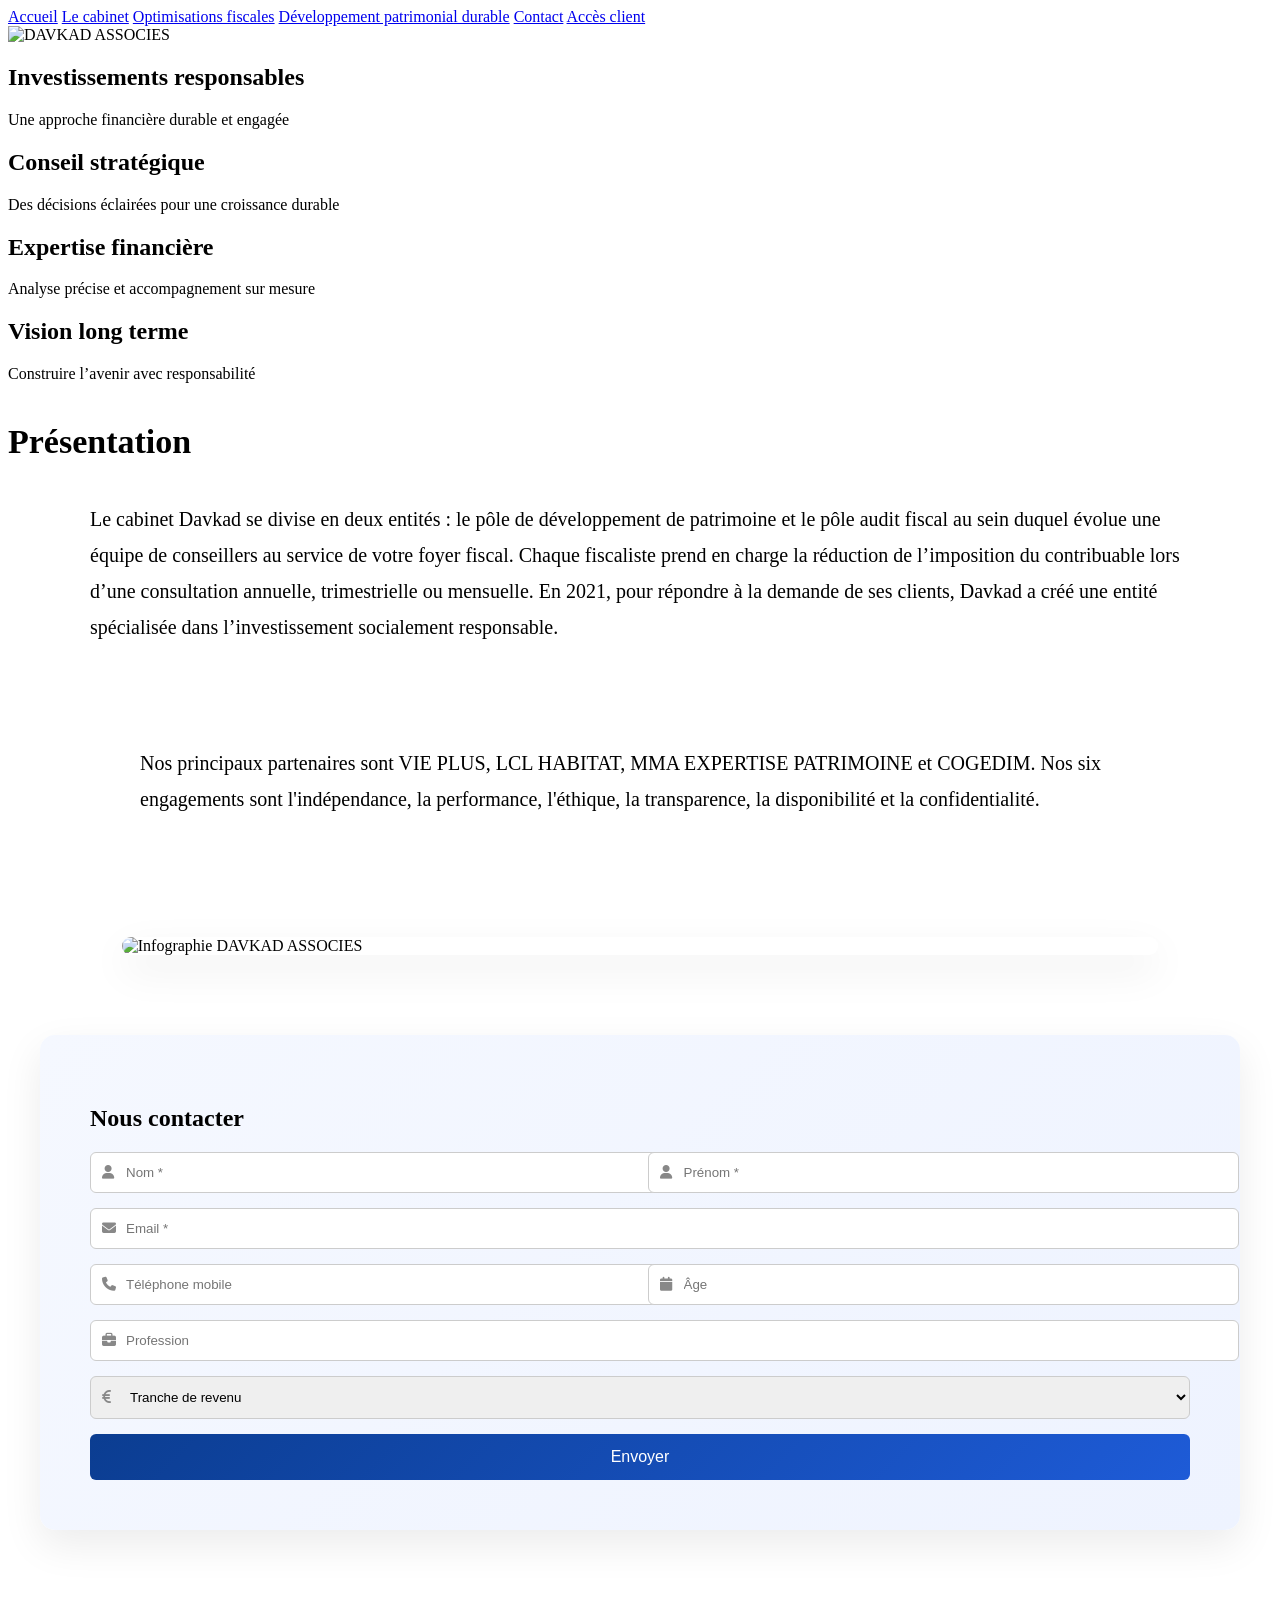
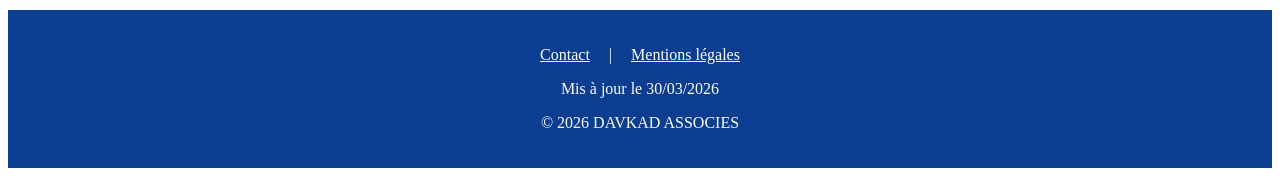
==== index.html @ 510f0076 "Create index.html" ====
<!DOCTYPE html>
<html lang="fr">
<head>
<meta charset="UTF-8">
<meta name="viewport" content="width=device-width, initial-scale=1.0">
<title>DAVKAD ASSOCIES</title>

<link rel="stylesheet" href="style.css">

<style>

/* POPUP */
.popup {
  position: fixed;
  top: 0;
  left: 0;
  width: 100%;
  height: 100%;
  background: rgba(0,0,0,0.6);
  display: none;
  justify-content: center;
  align-items: center;
  z-index: 999;
}

.popup.active {
  display: flex;
}

.popup-content {
  background: white;
  padding: 30px;
  border-radius: 10px;
  width: 90%;
  max-width: 600px;
  position: relative;
  animation: fadeIn 0.4s ease;
}

@keyframes fadeIn {
  from {opacity:0; transform: translateY(30px);}
  to {opacity:1; transform: translateY(0);}
}

.close-btn {
  position: absolute;
  top: 10px;
  right: 15px;
  font-size: 20px;
  cursor: pointer;
}

/* FORMULAIRE GRID */
.contact-form {
  display: grid;
  grid-template-columns: 1fr 1fr;
  gap: 15px;
}

/* INPUT AVEC ICÔNES */
.input-group {
  position: relative;
}

.input-group i {
  position: absolute;
  left: 12px;
  top: 50%;
  transform: translateY(-50%);
  color: #888;
  font-size: 14px;
}

.input-group input,
.input-group select {
  width: 100%;
  padding: 12px 12px 12px 35px;
  border: 1px solid #ccc;
  border-radius: 6px;
  transition: all 0.3s ease;
}

/* ANIMATION FOCUS */
.input-group input:focus,
.input-group select:focus {
  border-color: #0b3d91;
  box-shadow: 0 0 0 3px rgba(11,61,145,0.1);
  outline: none;
}

/* PLEINE LARGEUR */
.full {
  grid-column: span 2;
}

/* BOUTON PREMIUM */
.contact-form button {
  grid-column: span 2;
  padding: 14px;
  background: linear-gradient(135deg, #0b3d91, #1e5bd7);
  color: white;
  border: none;
  border-radius: 6px;
  cursor: pointer;
  font-size: 16px;
  transition: all 0.3s ease;
}

.contact-form button:hover {
  transform: translateY(-2px);
  box-shadow: 0 8px 20px rgba(0,0,0,0.15);
}

/* CARTE + FOND DEGRADE */
.contact-scroll {
  opacity: 0;
  transform: translateY(50px);
  transition: all 1s ease;
  width: 90%;
  max-width: 1100px;
  margin: 80px auto;
  padding: 50px;
  border-radius: 15px;

  background: linear-gradient(135deg, #f5f8ff, #eef3ff);
  box-shadow: 0 15px 40px rgba(0,0,0,0.08);
}

.contact-scroll.visible {
  opacity: 1;
  transform: translateY(0);
}

/* PRESENTATION */
.presentation {
  font-size: 20px;
  line-height: 1.8;
}

.presentation h2 {
  font-size: 34px;
}

.presentation p {
  max-width: 1100px;
  margin: 0 auto;
}

/* SECOND CADRE */
.presentation-secondaire {
  background: rgba(255,255,255,0.95);
  margin: 30px auto;
  padding: 50px 40px;
  max-width: 1000px;
  border-radius: 12px;
  font-size: 20px;
  line-height: 1.8;
}

/* INFOGRAPHIE */
.infographie {
  width: 82%;
  max-width: 1050px;
  margin: 50px auto 20px auto;
}

.infographie img {
  width: 100%;
  border-radius: 18px;
  box-shadow: 0 15px 40px rgba(0,0,0,0.08);
  display: block;
}

/* RESPONSIVE */
@media (max-width: 768px) {

  .contact-form {
    grid-template-columns: 1fr;
  }

  .full {
    grid-column: span 1;
  }

}

</style>

<link rel="stylesheet" href="https://cdnjs.cloudflare.com/ajax/libs/font-awesome/6.5.0/css/all.min.css">

</head>

<body>

<header>

  <nav>
    <a href="index.html">Accueil</a>
    <a href="cabinet.html">Le cabinet</a>
    <a href="optimisations.html">Optimisations fiscales</a>
    <a href="patrimoine.html">Développement patrimonial durable</a>
    <a href="#contact-formulaire">Contact</a>
    <a href="client.html">Accès client</a>
  </nav>

  <div class="logo">
    <img src="images/logo.png" alt="DAVKAD ASSOCIES">
  </div>

</header>

<!-- SLIDER -->
<section class="slider">

  <div class="slide slide1 active">
    <div class="content">
      <h1>Investissements responsables</h1>
      <p>Une approche financière durable et engagée</p>
    </div>
  </div>

  <div class="slide slide2">
    <div class="content">
      <h1>Conseil stratégique</h1>
      <p>Des décisions éclairées pour une croissance durable</p>
    </div>
  </div>

  <div class="slide slide3">
    <div class="content">
      <h1>Expertise financière</h1>
      <p>Analyse précise et accompagnement sur mesure</p>
    </div>
  </div>

  <div class="slide slide4">
    <div class="content">
      <h1>Vision long terme</h1>
      <p>Construire l’avenir avec responsabilité</p>
    </div>
  </div>

</section>

<!-- PRESENTATION -->
<section class="section presentation">

  <h2>Présentation</h2>

  <p>
    Le cabinet Davkad se divise en deux entités : le pôle de développement de patrimoine et le pôle audit fiscal au sein duquel évolue une équipe de conseillers au service de votre foyer fiscal. Chaque fiscaliste prend en charge la réduction de l’imposition du contribuable lors d’une consultation annuelle, trimestrielle ou mensuelle. En 2021, pour répondre à la demande de ses clients, Davkad a créé une entité spécialisée dans l’investissement socialement responsable.
  </p>

</section>

<!-- SECOND CADRE -->
<section class="presentation-secondaire">

  <p>
    Nos principaux partenaires sont VIE PLUS, LCL HABITAT, MMA EXPERTISE PATRIMOINE et COGEDIM.
    Nos six engagements sont l'indépendance, la performance, l'éthique, la transparence, la disponibilité et la confidentialité.
  </p>

</section>

<!-- INFOGRAPHIE -->
<section class="infographie">
  <img src="images/infographie-davkad.png" alt="Infographie DAVKAD ASSOCIES">
</section>

<!-- FORMULAIRE -->
<section class="contact-scroll" id="contact-formulaire">

  <h2>Nous contacter</h2>

  <form class="contact-form" action="https://formspree.io/f/TON_ID" method="POST">

    <div class="input-group">
      <i class="fa fa-user"></i>
      <input type="text" name="nom" placeholder="Nom *" required>
    </div>

    <div class="input-group">
      <i class="fa fa-user"></i>
      <input type="text" name="prenom" placeholder="Prénom *" required>
    </div>

    <div class="input-group full">
      <i class="fa fa-envelope"></i>
      <input type="email" name="email" placeholder="Email *" required>
    </div>

    <div class="input-group">
      <i class="fa fa-phone"></i>
      <input type="tel" name="telephone" placeholder="Téléphone mobile">
    </div>

    <div class="input-group">
      <i class="fa fa-calendar"></i>
      <input type="number" name="age" placeholder="Âge">
    </div>

    <div class="input-group full">
      <i class="fa fa-briefcase"></i>
      <input type="text" name="profession" placeholder="Profession">
    </div>

    <div class="input-group full">
      <i class="fa fa-euro-sign"></i>

      <select name="revenu">
        <option value="">Tranche de revenu</option>
        <option>0 à 30 000 € par an</option>
        <option>30 001 à 50 000 € par an</option>
        <option>50 001 à 80 000 € par an</option>
        <option>Plus de 80 000 € par an</option>
      </select>
    </div>

    <button type="submit">Envoyer</button>

  </form>

</section>

<!-- POPUP -->
<div class="popup" id="contactPopup">

  <div class="popup-content">

    <span class="close-btn" onclick="closePopup()">&times;</span>

    <h2>Nous contacter</h2>

    <form class="contact-form" action="https://formspree.io/f/TON_ID" method="POST">
    </form>

  </div>

</div>

<footer style="background: #0b3d91; color: white; padding: 20px; text-align: center;">

  <p>
    <a href="#contact-formulaire" style="color:white; margin: 0 15px;">Contact</a>
    |
    <a href="mentions.html" style="color:white; margin: 0 15px;">Mentions légales</a>
  </p>

  <p>Mis à jour le 30/03/2026</p>

  <p>© 2026 DAVKAD ASSOCIES</p>

</footer>

<script>

document.addEventListener("DOMContentLoaded", function () {

  let index = 0;
  const slides = document.querySelectorAll(".slide");

  function showSlide() {

    slides.forEach(slide => slide.classList.remove("active"));

    index = (index + 1) % slides.length;

    slides[index].classList.add("active");
  }

  setInterval(showSlide, 5000);

  const section = document.querySelector(".contact-scroll");

  function reveal() {

    const trigger = window.innerHeight * 0.85;
    const top = section.getBoundingClientRect().top;

    if (top < trigger) {
      section.classList.add("visible");
    }
  }

  window.addEventListener("scroll", reveal);

  reveal();

});

function openPopup() {
  document.getElementById("contactPopup").classList.add("active");
}

function closePopup() {
  document.getElementById("contactPopup").classList.remove("active");
}

window.onclick = function(e) {

  const popup = document.getElementById("contactPopup");

  if (e.target === popup) {
    popup.classList.remove("active");
  }
}

</script>

</body>
</html>
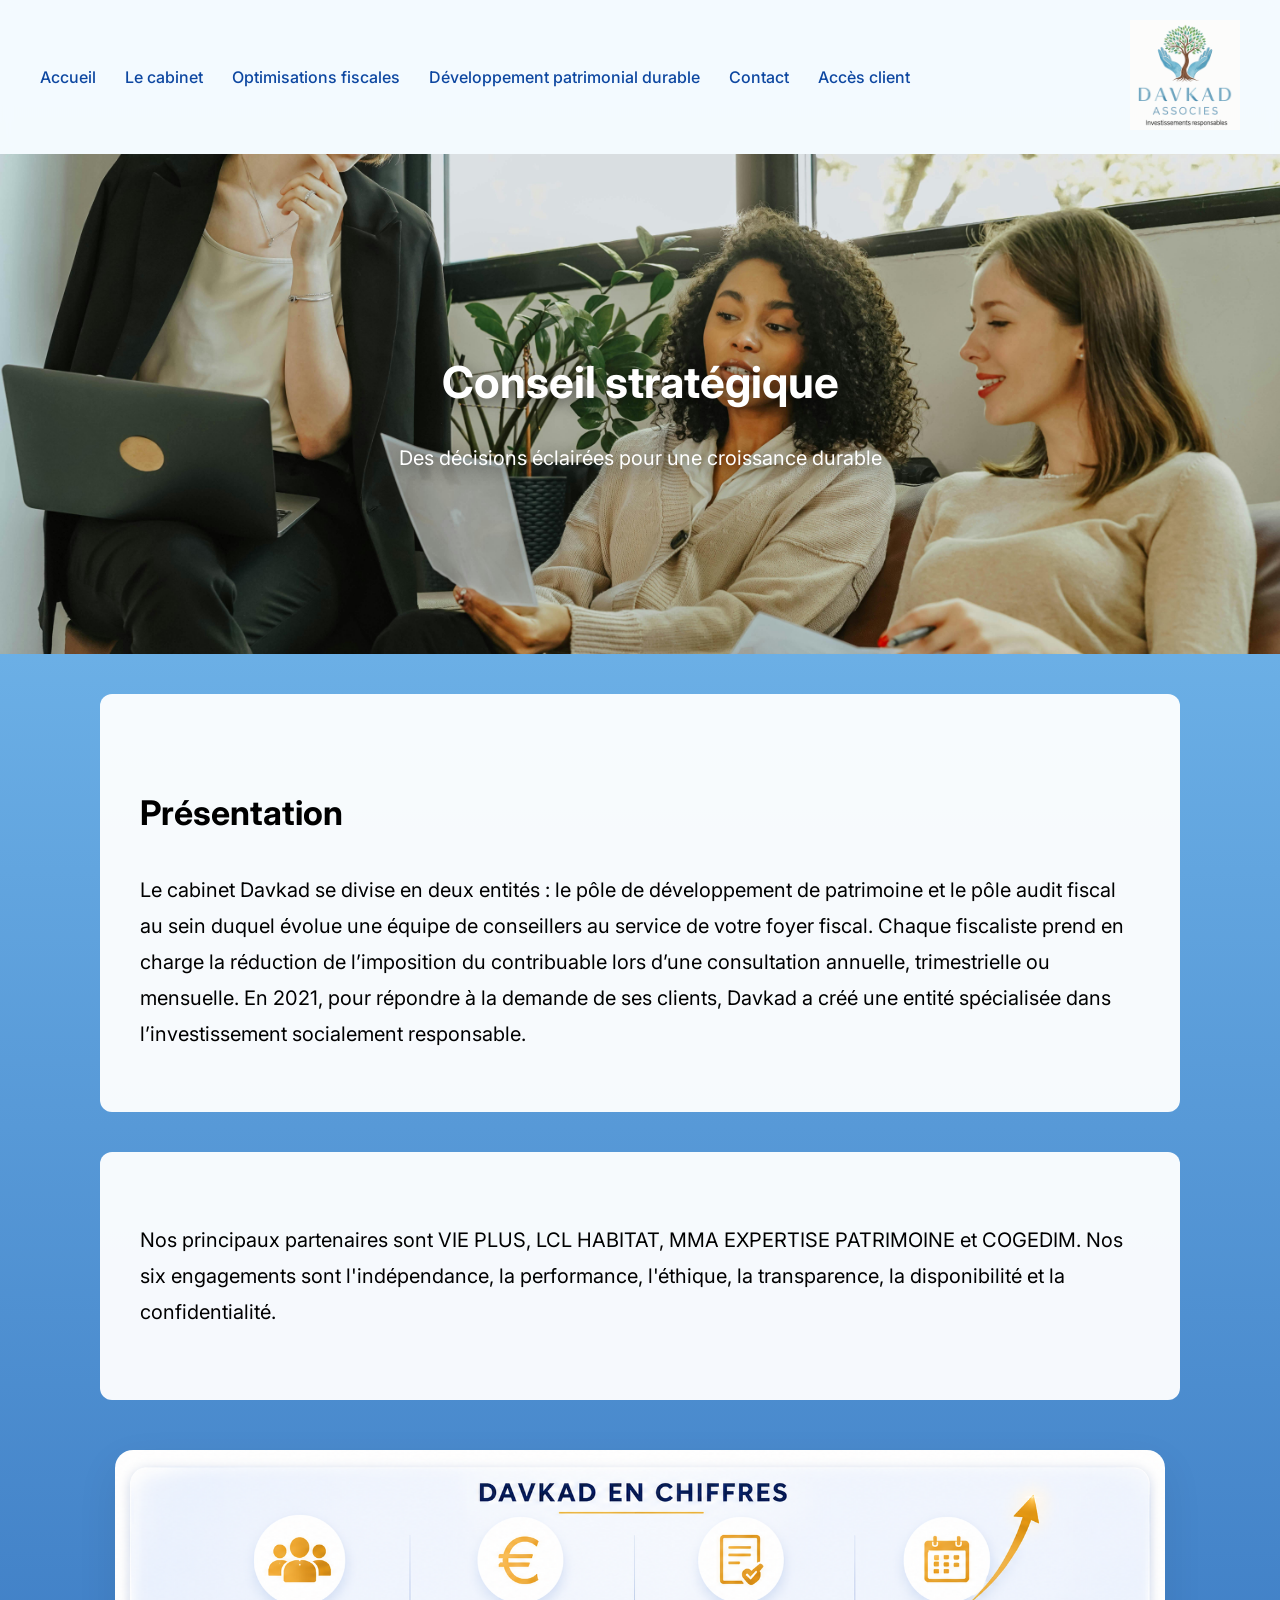
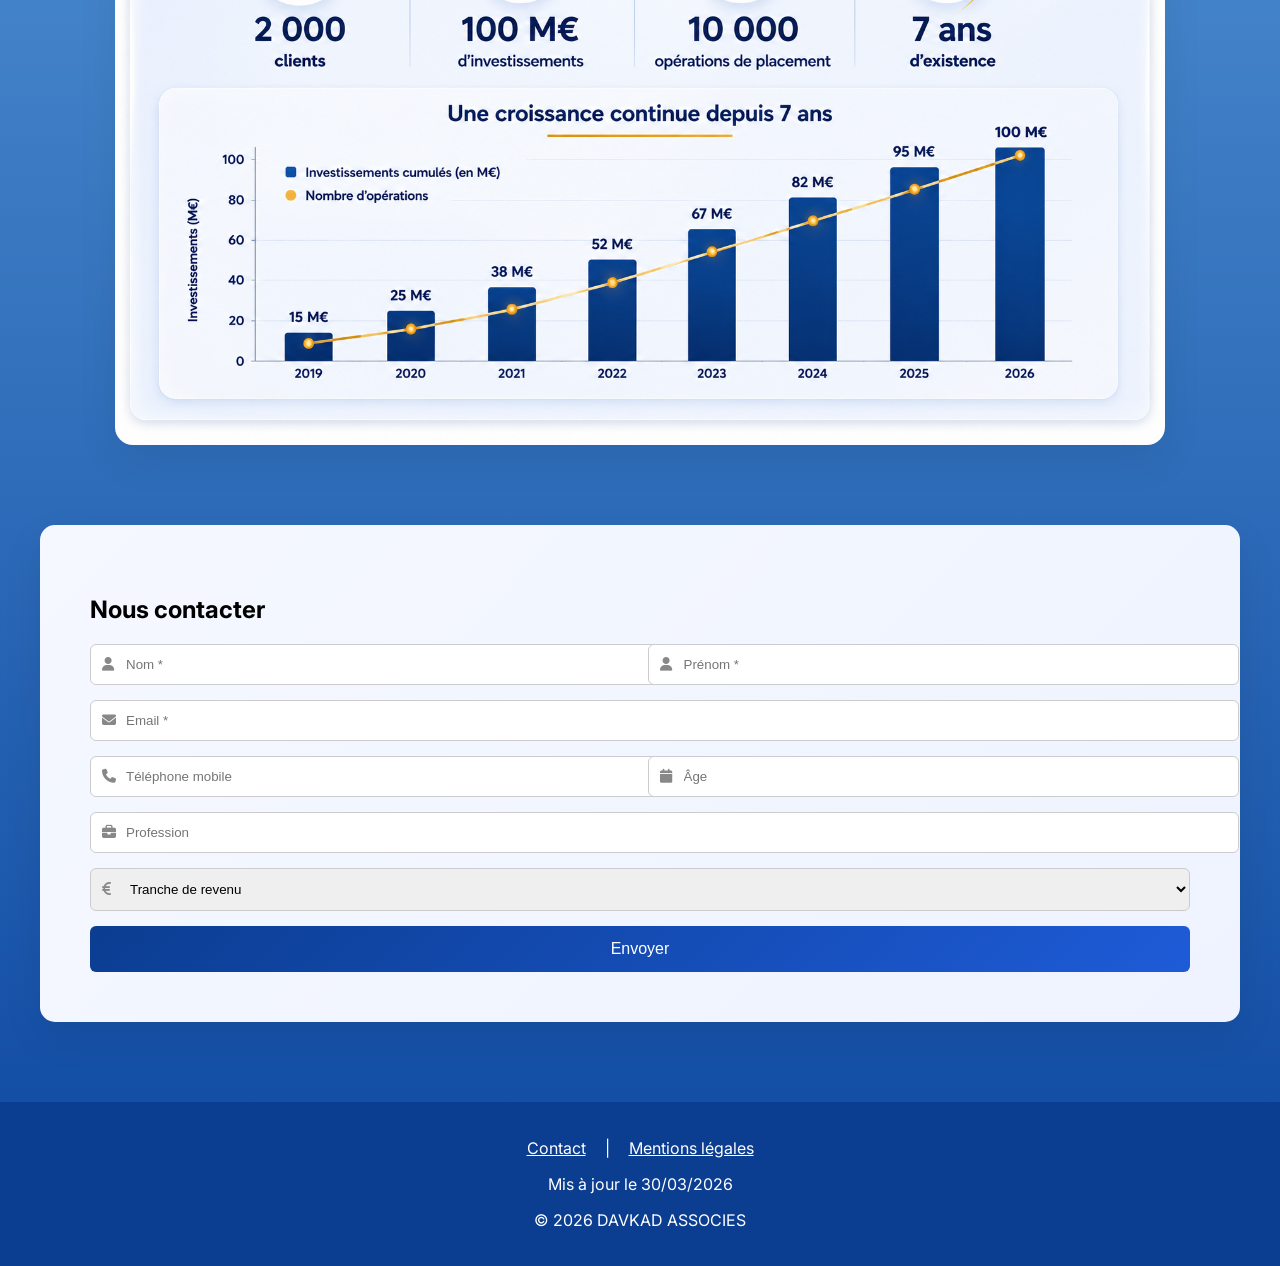
==== commit 6f0047c4: "Add files via upload" ====
--- a/index.html
+++ b/index.html
@@ -273,7 +273,7 @@
 
   <h2>Nous contacter</h2>
 
-  <form class="contact-form" action="https://formspree.io/f/TON_ID" method="POST">
+  <form class="contact-form" action="https://formspree.io/f/mjglylrj" method="POST">
 
     <div class="input-group">
       <i class="fa fa-user"></i>
@@ -332,7 +332,7 @@
 
     <h2>Nous contacter</h2>
 
-    <form class="contact-form" action="https://formspree.io/f/TON_ID" method="POST">
+    <form class="contact-form" action="https://formspree.io/f/mjglylrj" method="POST">
     </form>
 
   </div>
@@ -409,4 +409,4 @@
 </script>
 
 </body>
-</html>
+</html>
--- a/style.css
+++ b/style.css
@@ -0,0 +1,131 @@
+@import url('https://fonts.googleapis.com/css2?family=Inter:wght@300;400;600&display=swap');
+
+/* BASE */
+body {
+  margin: 0;
+  font-family: 'Inter', sans-serif;
+
+  /* 🔥 NOUVEAU FOND GLOBAL */
+  background: linear-gradient(to bottom, #87CEFA, #0d47a1);
+}
+
+/* HEADER */
+header {
+  background: rgba(255,255,255,0.9);
+  padding: 20px 40px;
+  display: flex;
+  justify-content: space-between;
+  align-items: center;
+  backdrop-filter: blur(6px);
+}
+
+nav a {
+  color: #0d47a1;
+  margin-right: 25px;
+  text-decoration: none;
+  font-weight: 500;
+}
+
+.logo img {
+  height: 110px;
+}
+
+/* SLIDER */
+.slider {
+  position: relative;
+  height: 500px;
+  overflow: hidden;
+}
+
+/* SLIDES */
+.slide {
+  position: absolute;
+  width: 100%;
+  height: 100%;
+  top: 0;
+  left: 0;
+
+  display: flex;
+  justify-content: center;
+  align-items: center;
+
+  color: white;
+
+  opacity: 0;
+  transition: opacity 1.2s ease-in-out;
+}
+
+.slide.active {
+  opacity: 1;
+}
+
+/* IMAGES */
+.slide1 { background-image: url("images/slide1.jpg"); }
+.slide2 { background-image: url("images/slide2.jpg"); }
+.slide3 { background-image: url("images/slide3.jpg"); }
+.slide4 { background-image: url("images/slide4.jpg"); }
+
+/* COMMUN */
+.slide1,
+.slide2,
+.slide3,
+.slide4 {
+  background-size: cover;
+  background-position: center;
+  animation: zoom 10s ease-in-out infinite alternate;
+}
+
+/* ZOOM */
+@keyframes zoom {
+  from { transform: scale(1); }
+  to { transform: scale(1.1); }
+}
+
+/* TEXTE */
+.content {
+  text-align: center;
+  animation: fadeUp 1.2s ease;
+}
+
+.content h1,
+.content p {
+  text-shadow: 0 4px 15px rgba(0,0,0,0.6);
+}
+
+.content h1 {
+  font-size: 44px;
+}
+
+.content p {
+  font-size: 20px;
+}
+
+/* ANIMATION TEXTE */
+@keyframes fadeUp {
+  from {
+    opacity: 0;
+    transform: translateY(20px);
+  }
+  to {
+    opacity: 1;
+    transform: translateY(0);
+  }
+}
+
+/* SECTION */
+.section {
+  background: rgba(255,255,255,0.95);
+  margin: 40px auto;
+  padding: 60px 40px;
+  max-width: 1000px;
+  border-radius: 12px;
+}
+
+/* FOOTER */
+footer {
+  background: rgba(13,71,161,0.9);
+  color: white;
+  text-align: center;
+  padding: 20px;
+  margin-top: 40px;
+}
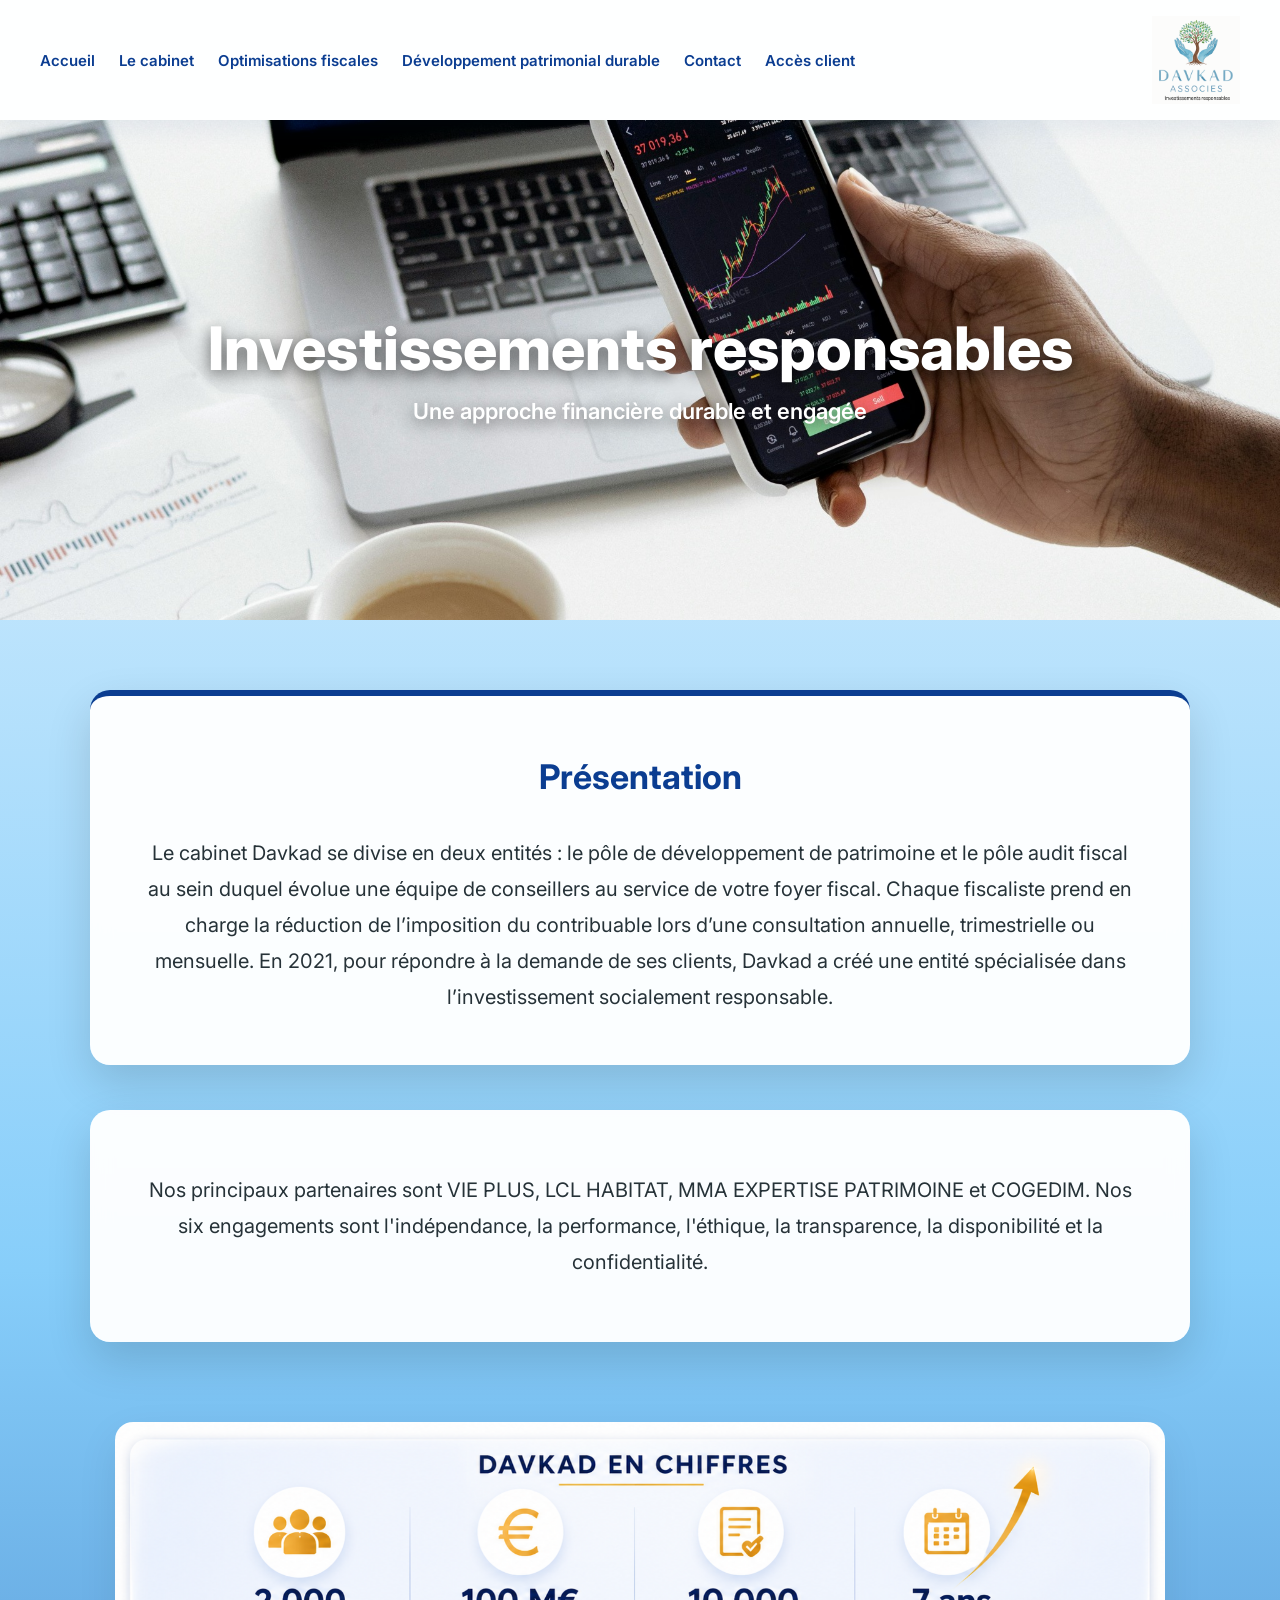
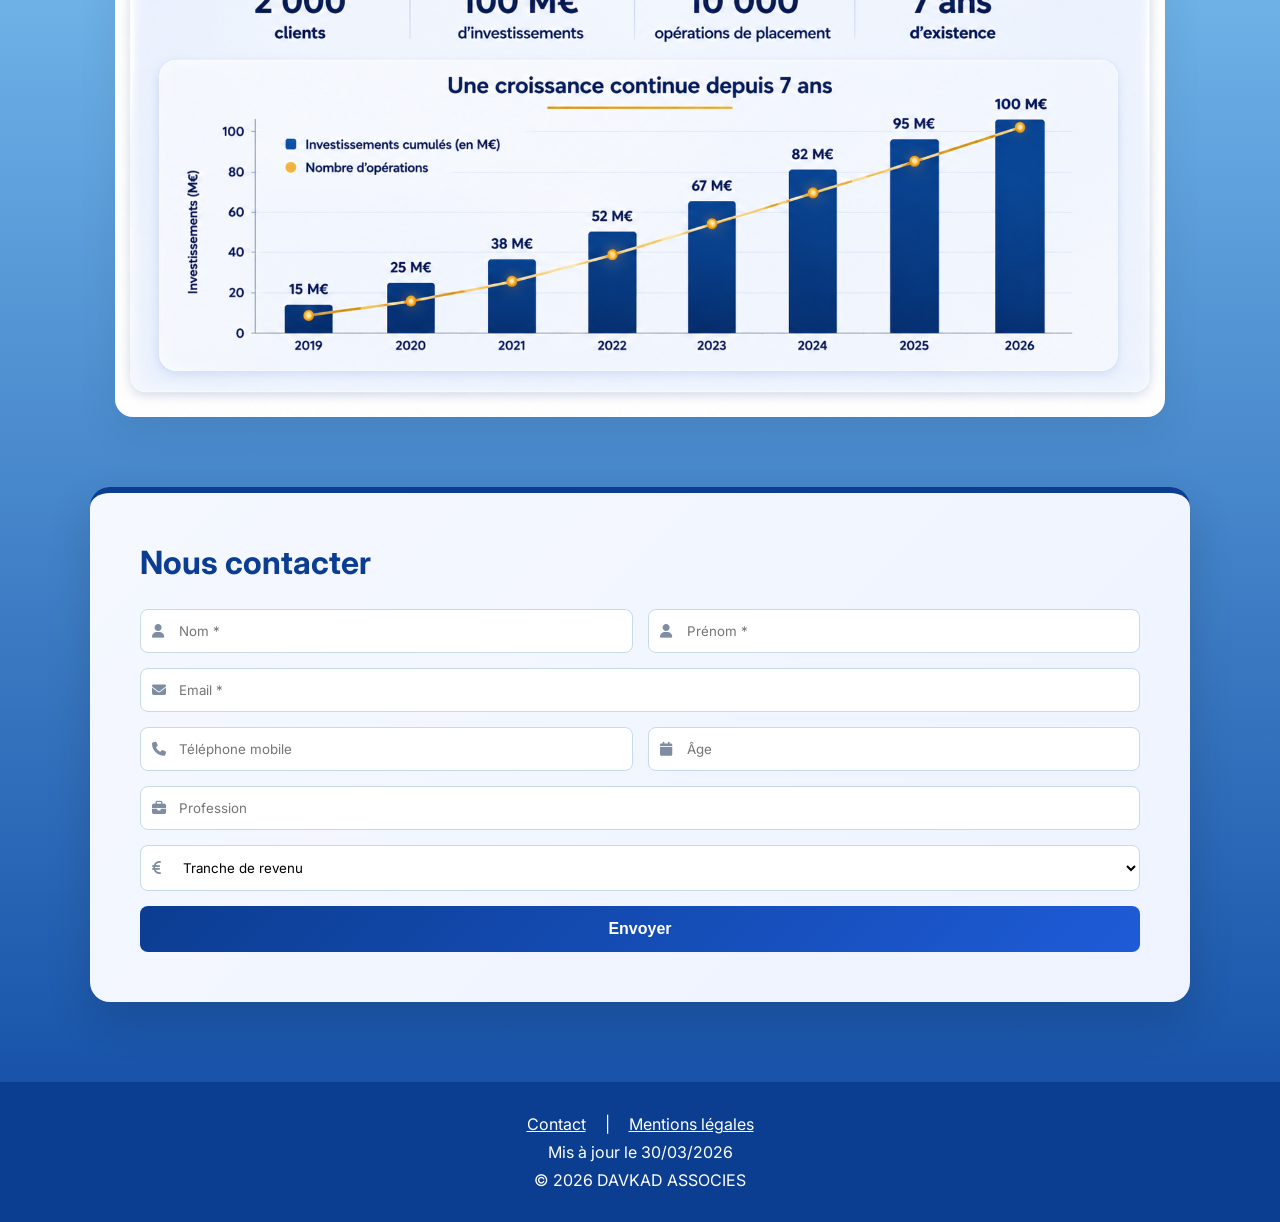
==== commit 04109400: "Add files via upload" ====
--- a/index.html
+++ b/index.html
@@ -3,410 +3,80 @@
 <head>
 <meta charset="UTF-8">
 <meta name="viewport" content="width=device-width, initial-scale=1.0">
-<title>DAVKAD ASSOCIES</title>
-
+<title>DAVKAD ASSOCIES - Investissements responsables</title>
+<meta name="description" content="DAVKAD ASSOCIES accompagne les foyers dans le développement patrimonial durable, les optimisations fiscales et les investissements responsables.">
+<meta name="robots" content="index, follow">
+<meta name="author" content="DAVKAD ASSOCIES">
+<link rel="canonical" href="https://www.davkad.fr/">
+<link rel="icon" type="image/png" href="images/logo.png">
+<meta property="og:type" content="website">
+<meta property="og:locale" content="fr_FR">
+<meta property="og:site_name" content="DAVKAD ASSOCIES">
+<meta property="og:title" content="DAVKAD ASSOCIES - Investissements responsables">
+<meta property="og:description" content="DAVKAD ASSOCIES accompagne les foyers dans le développement patrimonial durable, les optimisations fiscales et les investissements responsables.">
+<meta property="og:image" content="https://www.davkad.fr/images/logo.png">
+<meta property="og:url" content="https://www.davkad.fr/">
+<meta name="twitter:card" content="summary_large_image">
+<link rel="preconnect" href="https://fonts.googleapis.com">
+<link rel="preconnect" href="https://fonts.gstatic.com" crossorigin>
 <link rel="stylesheet" href="style.css">
-
-<style>
-
-/* POPUP */
-.popup {
-  position: fixed;
-  top: 0;
-  left: 0;
-  width: 100%;
-  height: 100%;
-  background: rgba(0,0,0,0.6);
-  display: none;
-  justify-content: center;
-  align-items: center;
-  z-index: 999;
-}
-
-.popup.active {
-  display: flex;
-}
-
-.popup-content {
-  background: white;
-  padding: 30px;
-  border-radius: 10px;
-  width: 90%;
-  max-width: 600px;
-  position: relative;
-  animation: fadeIn 0.4s ease;
-}
-
-@keyframes fadeIn {
-  from {opacity:0; transform: translateY(30px);}
-  to {opacity:1; transform: translateY(0);}
-}
-
-.close-btn {
-  position: absolute;
-  top: 10px;
-  right: 15px;
-  font-size: 20px;
-  cursor: pointer;
-}
-
-/* FORMULAIRE GRID */
-.contact-form {
-  display: grid;
-  grid-template-columns: 1fr 1fr;
-  gap: 15px;
-}
-
-/* INPUT AVEC ICÔNES */
-.input-group {
-  position: relative;
-}
-
-.input-group i {
-  position: absolute;
-  left: 12px;
-  top: 50%;
-  transform: translateY(-50%);
-  color: #888;
-  font-size: 14px;
-}
-
-.input-group input,
-.input-group select {
-  width: 100%;
-  padding: 12px 12px 12px 35px;
-  border: 1px solid #ccc;
-  border-radius: 6px;
-  transition: all 0.3s ease;
-}
-
-/* ANIMATION FOCUS */
-.input-group input:focus,
-.input-group select:focus {
-  border-color: #0b3d91;
-  box-shadow: 0 0 0 3px rgba(11,61,145,0.1);
-  outline: none;
-}
-
-/* PLEINE LARGEUR */
-.full {
-  grid-column: span 2;
-}
-
-/* BOUTON PREMIUM */
-.contact-form button {
-  grid-column: span 2;
-  padding: 14px;
-  background: linear-gradient(135deg, #0b3d91, #1e5bd7);
-  color: white;
-  border: none;
-  border-radius: 6px;
-  cursor: pointer;
-  font-size: 16px;
-  transition: all 0.3s ease;
-}
-
-.contact-form button:hover {
-  transform: translateY(-2px);
-  box-shadow: 0 8px 20px rgba(0,0,0,0.15);
-}
-
-/* CARTE + FOND DEGRADE */
-.contact-scroll {
-  opacity: 0;
-  transform: translateY(50px);
-  transition: all 1s ease;
-  width: 90%;
-  max-width: 1100px;
-  margin: 80px auto;
-  padding: 50px;
-  border-radius: 15px;
-
-  background: linear-gradient(135deg, #f5f8ff, #eef3ff);
-  box-shadow: 0 15px 40px rgba(0,0,0,0.08);
-}
-
-.contact-scroll.visible {
-  opacity: 1;
-  transform: translateY(0);
-}
-
-/* PRESENTATION */
-.presentation {
-  font-size: 20px;
-  line-height: 1.8;
-}
-
-.presentation h2 {
-  font-size: 34px;
-}
-
-.presentation p {
-  max-width: 1100px;
-  margin: 0 auto;
-}
-
-/* SECOND CADRE */
-.presentation-secondaire {
-  background: rgba(255,255,255,0.95);
-  margin: 30px auto;
-  padding: 50px 40px;
-  max-width: 1000px;
-  border-radius: 12px;
-  font-size: 20px;
-  line-height: 1.8;
-}
-
-/* INFOGRAPHIE */
-.infographie {
-  width: 82%;
-  max-width: 1050px;
-  margin: 50px auto 20px auto;
-}
-
-.infographie img {
-  width: 100%;
-  border-radius: 18px;
-  box-shadow: 0 15px 40px rgba(0,0,0,0.08);
-  display: block;
-}
-
-/* RESPONSIVE */
-@media (max-width: 768px) {
-
-  .contact-form {
-    grid-template-columns: 1fr;
-  }
-
-  .full {
-    grid-column: span 1;
-  }
-
-}
-
-</style>
-
 <link rel="stylesheet" href="https://cdnjs.cloudflare.com/ajax/libs/font-awesome/6.5.0/css/all.min.css">
-
 </head>
-
 <body>
-
 <header>
-
-  <nav>
+  <nav aria-label="Navigation principale">
     <a href="index.html">Accueil</a>
     <a href="cabinet.html">Le cabinet</a>
     <a href="optimisations.html">Optimisations fiscales</a>
     <a href="patrimoine.html">Développement patrimonial durable</a>
-    <a href="#contact-formulaire">Contact</a>
+    <a href="index.html#contact-formulaire">Contact</a>
     <a href="client.html">Accès client</a>
   </nav>
-
-  <div class="logo">
-    <img src="images/logo.png" alt="DAVKAD ASSOCIES">
-  </div>
-
+  <div class="logo"><a href="index.html"><img src="images/logo.png" alt="DAVKAD ASSOCIES - Investissements responsables" loading="eager"></a></div>
 </header>
 
-<!-- SLIDER -->
-<section class="slider">
-
-  <div class="slide slide1 active">
-    <div class="content">
-      <h1>Investissements responsables</h1>
-      <p>Une approche financière durable et engagée</p>
-    </div>
+<section class="slider" aria-label="Présentation DAVKAD ASSOCIES">
+  <div class="slide slide1 active"><div class="content"><h1>Investissements responsables</h1><p>Une approche financière durable et engagée</p></div></div>
+  <div class="slide slide2"><div class="content"><h1>Conseil stratégique</h1><p>Des décisions éclairées pour une croissance durable</p></div></div>
+  <div class="slide slide3"><div class="content"><h1>Expertise financière</h1><p>Analyse précise et accompagnement sur mesure</p></div></div>
+  <div class="slide slide4"><div class="content"><h1>Vision long terme</h1><p>Construire l’avenir avec responsabilité</p></div></div>
+</section>
+<section class="section presentation"><h2>Présentation</h2><p>Le cabinet Davkad se divise en deux entités : le pôle de développement de patrimoine et le pôle audit fiscal au sein duquel évolue une équipe de conseillers au service de votre foyer fiscal. Chaque fiscaliste prend en charge la réduction de l’imposition du contribuable lors d’une consultation annuelle, trimestrielle ou mensuelle. En 2021, pour répondre à la demande de ses clients, Davkad a créé une entité spécialisée dans l’investissement socialement responsable.</p></section>
+<section class="presentation-secondaire"><p>Nos principaux partenaires sont VIE PLUS, LCL HABITAT, MMA EXPERTISE PATRIMOINE et COGEDIM. Nos six engagements sont l'indépendance, la performance, l'éthique, la transparence, la disponibilité et la confidentialité.</p></section>
+<section class="infographie"><img src="images/infographie-davkad.png" alt="DAVKAD en chiffres : 2000 clients, 100 millions d'euros d'investissements, 10000 opérations, 7 ans d'existence" loading="lazy"></section>
+<section class="contact-scroll" id="contact-formulaire"><h2>Nous contacter</h2><form class="contact-form" action="https://formspree.io/f/mjglylrj" method="POST">
+    <input type="text" name="_gotcha" style="display:none" tabindex="-1" autocomplete="off">
+    <div class="input-group"><i class="fa fa-user"></i><input type="text" name="nom" placeholder="Nom *" required></div>
+    <div class="input-group"><i class="fa fa-user"></i><input type="text" name="prenom" placeholder="Prénom *" required></div>
+    <div class="input-group full"><i class="fa fa-envelope"></i><input type="email" name="email" placeholder="Email *" required></div>
+    <div class="input-group"><i class="fa fa-phone"></i><input type="tel" name="telephone" placeholder="Téléphone mobile"></div>
+    <div class="input-group"><i class="fa fa-calendar"></i><input type="number" name="age" placeholder="Âge"></div>
+    <div class="input-group full"><i class="fa fa-briefcase"></i><input type="text" name="profession" placeholder="Profession"></div>
+    <div class="input-group full"><i class="fa fa-euro-sign"></i><select name="revenu"><option value="">Tranche de revenu</option><option>0 à 30 000 € par an</option><option>30 001 à 50 000 € par an</option><option>50 001 à 80 000 € par an</option><option>Plus de 80 000 € par an</option></select></div>
+    <button type="submit">Envoyer</button>
+  </form></section>
+<div class="popup" id="contactPopup" aria-hidden="true">
+  <div class="popup-content">
+    <span class="close-btn" onclick="closePopup()" aria-label="Fermer">&times;</span>
+    <h2>Nous contacter</h2>
+    <form class="contact-form" action="https://formspree.io/f/mjglylrj" method="POST">
+      <input type="text" name="_gotcha" style="display:none" tabindex="-1" autocomplete="off">
+      <div class="input-group"><i class="fa fa-user"></i><input type="text" name="nom" placeholder="Nom *" required></div>
+      <div class="input-group"><i class="fa fa-user"></i><input type="text" name="prenom" placeholder="Prénom *" required></div>
+      <div class="input-group full"><i class="fa fa-envelope"></i><input type="email" name="email" placeholder="Email *" required></div>
+      <div class="input-group"><i class="fa fa-phone"></i><input type="tel" name="telephone" placeholder="Téléphone mobile"></div>
+      <div class="input-group"><i class="fa fa-calendar"></i><input type="number" name="age" placeholder="Âge"></div>
+      <div class="input-group full"><i class="fa fa-briefcase"></i><input type="text" name="profession" placeholder="Profession"></div>
+      <div class="input-group full"><i class="fa fa-euro-sign"></i><select name="revenu"><option value="">Tranche de revenu</option><option>0 à 30 000 € par an</option><option>30 001 à 50 000 € par an</option><option>50 001 à 80 000 € par an</option><option>Plus de 80 000 € par an</option></select></div>
+      <button type="submit">Envoyer</button>
+    </form>
   </div>
-
-  <div class="slide slide2">
-    <div class="content">
-      <h1>Conseil stratégique</h1>
-      <p>Des décisions éclairées pour une croissance durable</p>
-    </div>
-  </div>
-
-  <div class="slide slide3">
-    <div class="content">
-      <h1>Expertise financière</h1>
-      <p>Analyse précise et accompagnement sur mesure</p>
-    </div>
-  </div>
-
-  <div class="slide slide4">
-    <div class="content">
-      <h1>Vision long terme</h1>
-      <p>Construire l’avenir avec responsabilité</p>
-    </div>
-  </div>
-
-</section>
-
-<!-- PRESENTATION -->
-<section class="section presentation">
-
-  <h2>Présentation</h2>
-
-  <p>
-    Le cabinet Davkad se divise en deux entités : le pôle de développement de patrimoine et le pôle audit fiscal au sein duquel évolue une équipe de conseillers au service de votre foyer fiscal. Chaque fiscaliste prend en charge la réduction de l’imposition du contribuable lors d’une consultation annuelle, trimestrielle ou mensuelle. En 2021, pour répondre à la demande de ses clients, Davkad a créé une entité spécialisée dans l’investissement socialement responsable.
-  </p>
-
-</section>
-
-<!-- SECOND CADRE -->
-<section class="presentation-secondaire">
-
-  <p>
-    Nos principaux partenaires sont VIE PLUS, LCL HABITAT, MMA EXPERTISE PATRIMOINE et COGEDIM.
-    Nos six engagements sont l'indépendance, la performance, l'éthique, la transparence, la disponibilité et la confidentialité.
-  </p>
-
-</section>
-
-<!-- INFOGRAPHIE -->
-<section class="infographie">
-  <img src="images/infographie-davkad.png" alt="Infographie DAVKAD ASSOCIES">
-</section>
-
-<!-- FORMULAIRE -->
-<section class="contact-scroll" id="contact-formulaire">
-
-  <h2>Nous contacter</h2>
-
-  <form class="contact-form" action="https://formspree.io/f/mjglylrj" method="POST">
-
-    <div class="input-group">
-      <i class="fa fa-user"></i>
-      <input type="text" name="nom" placeholder="Nom *" required>
-    </div>
-
-    <div class="input-group">
-      <i class="fa fa-user"></i>
-      <input type="text" name="prenom" placeholder="Prénom *" required>
-    </div>
-
-    <div class="input-group full">
-      <i class="fa fa-envelope"></i>
-      <input type="email" name="email" placeholder="Email *" required>
-    </div>
-
-    <div class="input-group">
-      <i class="fa fa-phone"></i>
-      <input type="tel" name="telephone" placeholder="Téléphone mobile">
-    </div>
-
-    <div class="input-group">
-      <i class="fa fa-calendar"></i>
-      <input type="number" name="age" placeholder="Âge">
-    </div>
-
-    <div class="input-group full">
-      <i class="fa fa-briefcase"></i>
-      <input type="text" name="profession" placeholder="Profession">
-    </div>
-
-    <div class="input-group full">
-      <i class="fa fa-euro-sign"></i>
-
-      <select name="revenu">
-        <option value="">Tranche de revenu</option>
-        <option>0 à 30 000 € par an</option>
-        <option>30 001 à 50 000 € par an</option>
-        <option>50 001 à 80 000 € par an</option>
-        <option>Plus de 80 000 € par an</option>
-      </select>
-    </div>
-
-    <button type="submit">Envoyer</button>
-
-  </form>
-
-</section>
-
-<!-- POPUP -->
-<div class="popup" id="contactPopup">
-
-  <div class="popup-content">
-
-    <span class="close-btn" onclick="closePopup()">&times;</span>
-
-    <h2>Nous contacter</h2>
-
-    <form class="contact-form" action="https://formspree.io/f/mjglylrj" method="POST">
-    </form>
-
-  </div>
-
 </div>
-
-<footer style="background: #0b3d91; color: white; padding: 20px; text-align: center;">
-
-  <p>
-    <a href="#contact-formulaire" style="color:white; margin: 0 15px;">Contact</a>
-    |
-    <a href="mentions.html" style="color:white; margin: 0 15px;">Mentions légales</a>
-  </p>
-
+<footer>
+  <p><a href="index.html#contact-formulaire">Contact</a> | <a href="mentions.html">Mentions légales</a></p>
   <p>Mis à jour le 30/03/2026</p>
-
   <p>© 2026 DAVKAD ASSOCIES</p>
-
 </footer>
-
-<script>
-
-document.addEventListener("DOMContentLoaded", function () {
-
-  let index = 0;
-  const slides = document.querySelectorAll(".slide");
-
-  function showSlide() {
-
-    slides.forEach(slide => slide.classList.remove("active"));
-
-    index = (index + 1) % slides.length;
-
-    slides[index].classList.add("active");
-  }
-
-  setInterval(showSlide, 5000);
-
-  const section = document.querySelector(".contact-scroll");
-
-  function reveal() {
-
-    const trigger = window.innerHeight * 0.85;
-    const top = section.getBoundingClientRect().top;
-
-    if (top < trigger) {
-      section.classList.add("visible");
-    }
-  }
-
-  window.addEventListener("scroll", reveal);
-
-  reveal();
-
-});
-
-function openPopup() {
-  document.getElementById("contactPopup").classList.add("active");
-}
-
-function closePopup() {
-  document.getElementById("contactPopup").classList.remove("active");
-}
-
-window.onclick = function(e) {
-
-  const popup = document.getElementById("contactPopup");
-
-  if (e.target === popup) {
-    popup.classList.remove("active");
-  }
-}
-
-</script>
-
+<script src="script.js" defer></script>
 </body>
 </html>
--- a/style.css
+++ b/style.css
@@ -1,131 +1,99 @@
-@import url('https://fonts.googleapis.com/css2?family=Inter:wght@300;400;600&display=swap');
+@import url('https://fonts.googleapis.com/css2?family=Inter:wght@300;400;500;600;700;800&display=swap');
 
-/* BASE */
-body {
-  margin: 0;
-  font-family: 'Inter', sans-serif;
-
-  /* 🔥 NOUVEAU FOND GLOBAL */
-  background: linear-gradient(to bottom, #87CEFA, #0d47a1);
+:root{
+  --blue:#0b3d91;
+  --blue-2:#1e5bd7;
+  --dark-blue:#082b67;
+  --sky:#87CEFA;
+  --gold:#e6a21a;
+  --white:#ffffff;
+  --text:#263238;
+  --muted:#5d6b7a;
+  --soft:#f5f8ff;
+  --shadow:0 18px 45px rgba(0,0,0,.14);
 }
 
-/* HEADER */
-header {
-  background: rgba(255,255,255,0.9);
-  padding: 20px 40px;
-  display: flex;
-  justify-content: space-between;
-  align-items: center;
-  backdrop-filter: blur(6px);
+*{box-sizing:border-box}
+html{scroll-behavior:smooth}
+body{
+  margin:0;
+  font-family:'Inter',Arial,sans-serif;
+  color:var(--text);
+  background:linear-gradient(to bottom,#eef8ff 0%,#87CEFA 45%,#0d47a1 100%);
 }
+a{color:inherit}
+img{max-width:100%;height:auto}
 
-nav a {
-  color: #0d47a1;
-  margin-right: 25px;
-  text-decoration: none;
-  font-weight: 500;
+header{
+  background:rgba(255,255,255,.94);
+  padding:16px 40px;
+  display:flex;
+  justify-content:space-between;
+  align-items:center;
+  gap:25px;
+  backdrop-filter:blur(8px);
+  position:sticky;
+  top:0;
+  z-index:100;
+  box-shadow:0 8px 24px rgba(11,61,145,.08);
 }
+nav{display:flex;flex-wrap:wrap;gap:18px 24px;align-items:center}
+nav a{
+  color:var(--blue);
+  text-decoration:none;
+  font-weight:600;
+  font-size:15px;
+  transition:.25s ease;
+}
+nav a:hover{color:var(--blue-2);transform:translateY(-1px)}
+.logo img{height:88px;display:block}
 
-.logo img {
-  height: 110px;
+.slider,.hero{position:relative;height:500px;overflow:hidden}
+.slide,.hero{
+  display:flex;
+  justify-content:center;
+  align-items:center;
+  background-size:cover;
+  background-position:center;
+  background-repeat:no-repeat;
 }
+.slide{position:absolute;inset:0;color:white;opacity:0;transition:opacity 1.2s ease-in-out;animation:zoom 10s ease-in-out infinite alternate}
+.slide.active{opacity:1}
+.slide1{background-image:url('images/slide1.jpg')}
+.slide2{background-image:url('images/slide2.jpg')}
+.slide3{background-image:url('images/slide3.jpg')}
+.slide4{background-image:url('images/slide4.jpg')}
+@keyframes zoom{from{transform:scale(1)}to{transform:scale(1.08)}}
+.content,.hero-content{text-align:center;position:relative;z-index:2;padding:20px;animation:fadeUp 1s ease}
+.content h1,.hero-content h1{font-size:60px;line-height:1.08;margin:0 0 18px;color:var(--blue);font-weight:800;text-shadow:0 4px 16px rgba(255,255,255,.75)}
+.content p,.hero-content p{font-size:22px;color:var(--blue);font-weight:600;margin:0;text-shadow:0 4px 16px rgba(255,255,255,.75)}
+.content h1,.content p{color:white;text-shadow:0 4px 15px rgba(0,0,0,.6)}
+@keyframes fadeUp{from{opacity:0;transform:translateY(25px)}to{opacity:1;transform:translateY(0)}}
+.hero::after{content:"";position:absolute;inset:0;background:linear-gradient(135deg,rgba(255,255,255,.42),rgba(255,255,255,.14))}
+.hero-cabinet{background-image:url('images/slide7.jpg')}
+.hero-optimisations{background-image:url('images/slide5.jpg')}
+.hero-patrimoine{background-image:url('images/slide6.jpg')}
+.hero-client{background-image:url('images/client.jpg')}
+.hero-mentions{background-image:url('images/slide8.jpg')}
 
-/* SLIDER */
-.slider {
-  position: relative;
-  height: 500px;
-  overflow: hidden;
+.section,.section-card,.section-glass,.login-container,.presentation-secondaire,.contact-scroll{
+  width:90%;max-width:1100px;margin:70px auto 80px;padding:50px;border-radius:20px;
+  background:rgba(255,255,255,.96);backdrop-filter:blur(10px);box-shadow:var(--shadow);border-top:6px solid var(--blue);
 }
+.section h2,.section-card h2,.section-glass h2,.login-container h2,.contact-scroll h2{color:var(--blue);font-size:32px;margin-top:0}
+.presentation{font-size:20px;line-height:1.8;text-align:center}.presentation h2{font-size:34px}.presentation p{margin:0 auto;max-width:1040px}
+.presentation-secondaire{font-size:20px;line-height:1.8;margin-top:-35px;border-top:none;padding:42px 50px;text-align:center}
+.infographie{width:82%;max-width:1050px;margin:45px auto 20px}.infographie img{display:block;border-radius:18px;box-shadow:0 15px 40px rgba(0,0,0,.08)}
 
-/* SLIDES */
-.slide {
-  position: absolute;
-  width: 100%;
-  height: 100%;
-  top: 0;
-  left: 0;
+.cards{display:grid;grid-template-columns:repeat(3,1fr);gap:25px;margin-top:38px}.card{background:white;padding:28px;border-radius:16px;box-shadow:0 8px 22px rgba(0,0,0,.07);transition:.25s ease}.card:hover{transform:translateY(-4px);box-shadow:0 16px 32px rgba(0,0,0,.1)}.card i{font-size:28px;color:var(--blue);margin-bottom:12px}.card h3{color:var(--blue);margin:0 0 10px}.card p{font-size:15px;line-height:1.65;color:#444;margin:0}
+.value-item{display:flex;align-items:center;padding:38px 0;border-bottom:1px solid rgba(11,61,145,.14);position:relative}.value-item:last-child{border-bottom:none}.icon-box{position:absolute;left:-10px;min-width:58px;height:58px;border-radius:14px;background:linear-gradient(135deg,#f3f6fb,#e8eef9);display:flex;align-items:center;justify-content:center;box-shadow:inset 0 0 0 1px rgba(11,61,145,.06)}.icon-box i{font-size:24px;color:var(--blue)}.value-content{margin-left:140px}.value-content h2{color:var(--blue);font-size:26px;margin:0 0 14px}.value-content p{font-size:16px;line-height:1.75;margin:0;color:#333}
+.legal-block{padding:34px 0;border-bottom:1px solid rgba(11,61,145,.14)}.legal-block:last-child{border-bottom:none}.legal-block h2{color:var(--blue);font-size:26px;margin:0 0 18px}.legal-block p{font-size:16px;line-height:1.8;margin:0 0 12px}.legal-block strong{color:var(--blue)}
 
-  display: flex;
-  justify-content: center;
-  align-items: center;
+.contact-form{display:grid;grid-template-columns:1fr 1fr;gap:15px}.input-group{position:relative}.input-group i{position:absolute;left:12px;top:50%;transform:translateY(-50%);color:#7f8da3;font-size:14px}.input-group input,.input-group select{width:100%;padding:13px 12px 13px 38px;border:1px solid #c9d9ec;border-radius:8px;font-family:inherit;transition:.25s ease;background:white}.input-group input:focus,.input-group select:focus{border-color:var(--blue);box-shadow:0 0 0 3px rgba(11,61,145,.1);outline:none}.full{grid-column:span 2}.contact-form button,.cta-container button,.login-form button{grid-column:span 2;padding:14px 24px;border:0;border-radius:8px;background:linear-gradient(135deg,var(--blue),var(--blue-2));color:white;font-size:16px;font-weight:600;cursor:pointer;transition:.25s ease}.contact-form button:hover,.cta-container button:hover,.login-form button:hover{transform:translateY(-2px);box-shadow:0 8px 20px rgba(0,0,0,.15)}.cta-container{text-align:center;margin:70px 0}
+.contact-scroll{opacity:0;transform:translateY(50px);transition:all 1s ease;background:linear-gradient(135deg,#f5f8ff,#eef3ff)}.contact-scroll.visible{opacity:1;transform:translateY(0)}
+.popup{position:fixed;inset:0;background:rgba(0,0,0,.6);display:none;justify-content:center;align-items:center;z-index:999;padding:20px}.popup.active{display:flex}.popup-content{background:white;padding:32px;border-radius:14px;width:90%;max-width:620px;position:relative;box-shadow:0 22px 55px rgba(0,0,0,.28);animation:fadeUp .35s ease}.popup-content h2{color:var(--blue);margin-top:0}.close-btn{position:absolute;top:10px;right:16px;font-size:24px;cursor:pointer;color:var(--blue)}
+.login-container{max-width:520px;text-align:center}.login-form{display:flex;flex-direction:column;gap:20px}.login-form button{grid-column:auto}.login-note{font-size:13px;color:var(--muted);line-height:1.5;margin-top:18px}
+footer{background:var(--blue);color:white;text-align:center;padding:24px 20px;margin-top:70px}footer a{color:white;margin:0 15px;text-decoration:underline}footer p{margin:8px 0}
 
-  color: white;
-
-  opacity: 0;
-  transition: opacity 1.2s ease-in-out;
-}
-
-.slide.active {
-  opacity: 1;
-}
-
-/* IMAGES */
-.slide1 { background-image: url("images/slide1.jpg"); }
-.slide2 { background-image: url("images/slide2.jpg"); }
-.slide3 { background-image: url("images/slide3.jpg"); }
-.slide4 { background-image: url("images/slide4.jpg"); }
-
-/* COMMUN */
-.slide1,
-.slide2,
-.slide3,
-.slide4 {
-  background-size: cover;
-  background-position: center;
-  animation: zoom 10s ease-in-out infinite alternate;
-}
-
-/* ZOOM */
-@keyframes zoom {
-  from { transform: scale(1); }
-  to { transform: scale(1.1); }
-}
-
-/* TEXTE */
-.content {
-  text-align: center;
-  animation: fadeUp 1.2s ease;
-}
-
-.content h1,
-.content p {
-  text-shadow: 0 4px 15px rgba(0,0,0,0.6);
-}
-
-.content h1 {
-  font-size: 44px;
-}
-
-.content p {
-  font-size: 20px;
-}
-
-/* ANIMATION TEXTE */
-@keyframes fadeUp {
-  from {
-    opacity: 0;
-    transform: translateY(20px);
-  }
-  to {
-    opacity: 1;
-    transform: translateY(0);
-  }
-}
-
-/* SECTION */
-.section {
-  background: rgba(255,255,255,0.95);
-  margin: 40px auto;
-  padding: 60px 40px;
-  max-width: 1000px;
-  border-radius: 12px;
-}
-
-/* FOOTER */
-footer {
-  background: rgba(13,71,161,0.9);
-  color: white;
-  text-align: center;
-  padding: 20px;
-  margin-top: 40px;
-}+@media(max-width:980px){header{padding:15px 22px;align-items:flex-start}.logo img{height:74px}nav{gap:12px 16px}.content h1,.hero-content h1{font-size:42px}.content p,.hero-content p{font-size:18px}.cards{grid-template-columns:1fr 1fr}.section,.section-card,.section-glass,.login-container,.presentation-secondaire,.contact-scroll{padding:36px}.value-item{flex-direction:column;align-items:flex-start;gap:22px}.icon-box{position:relative;left:0}.value-content{margin-left:0}}
+@media(max-width:680px){header{position:relative;flex-direction:column}.logo{order:-1}.logo img{height:70px}nav{width:100%;justify-content:center;text-align:center}nav a{font-size:14px}.slider,.hero{height:390px}.content h1,.hero-content h1{font-size:34px}.content p,.hero-content p{font-size:16px}.section,.section-card,.section-glass,.login-container,.presentation-secondaire,.contact-scroll{width:92%;margin:45px auto;padding:26px;border-radius:16px}.presentation,.presentation-secondaire{font-size:16px}.cards{grid-template-columns:1fr}.contact-form{grid-template-columns:1fr}.full,.contact-form button{grid-column:span 1}.infographie{width:92%}footer a{display:inline-block;margin:8px}}
